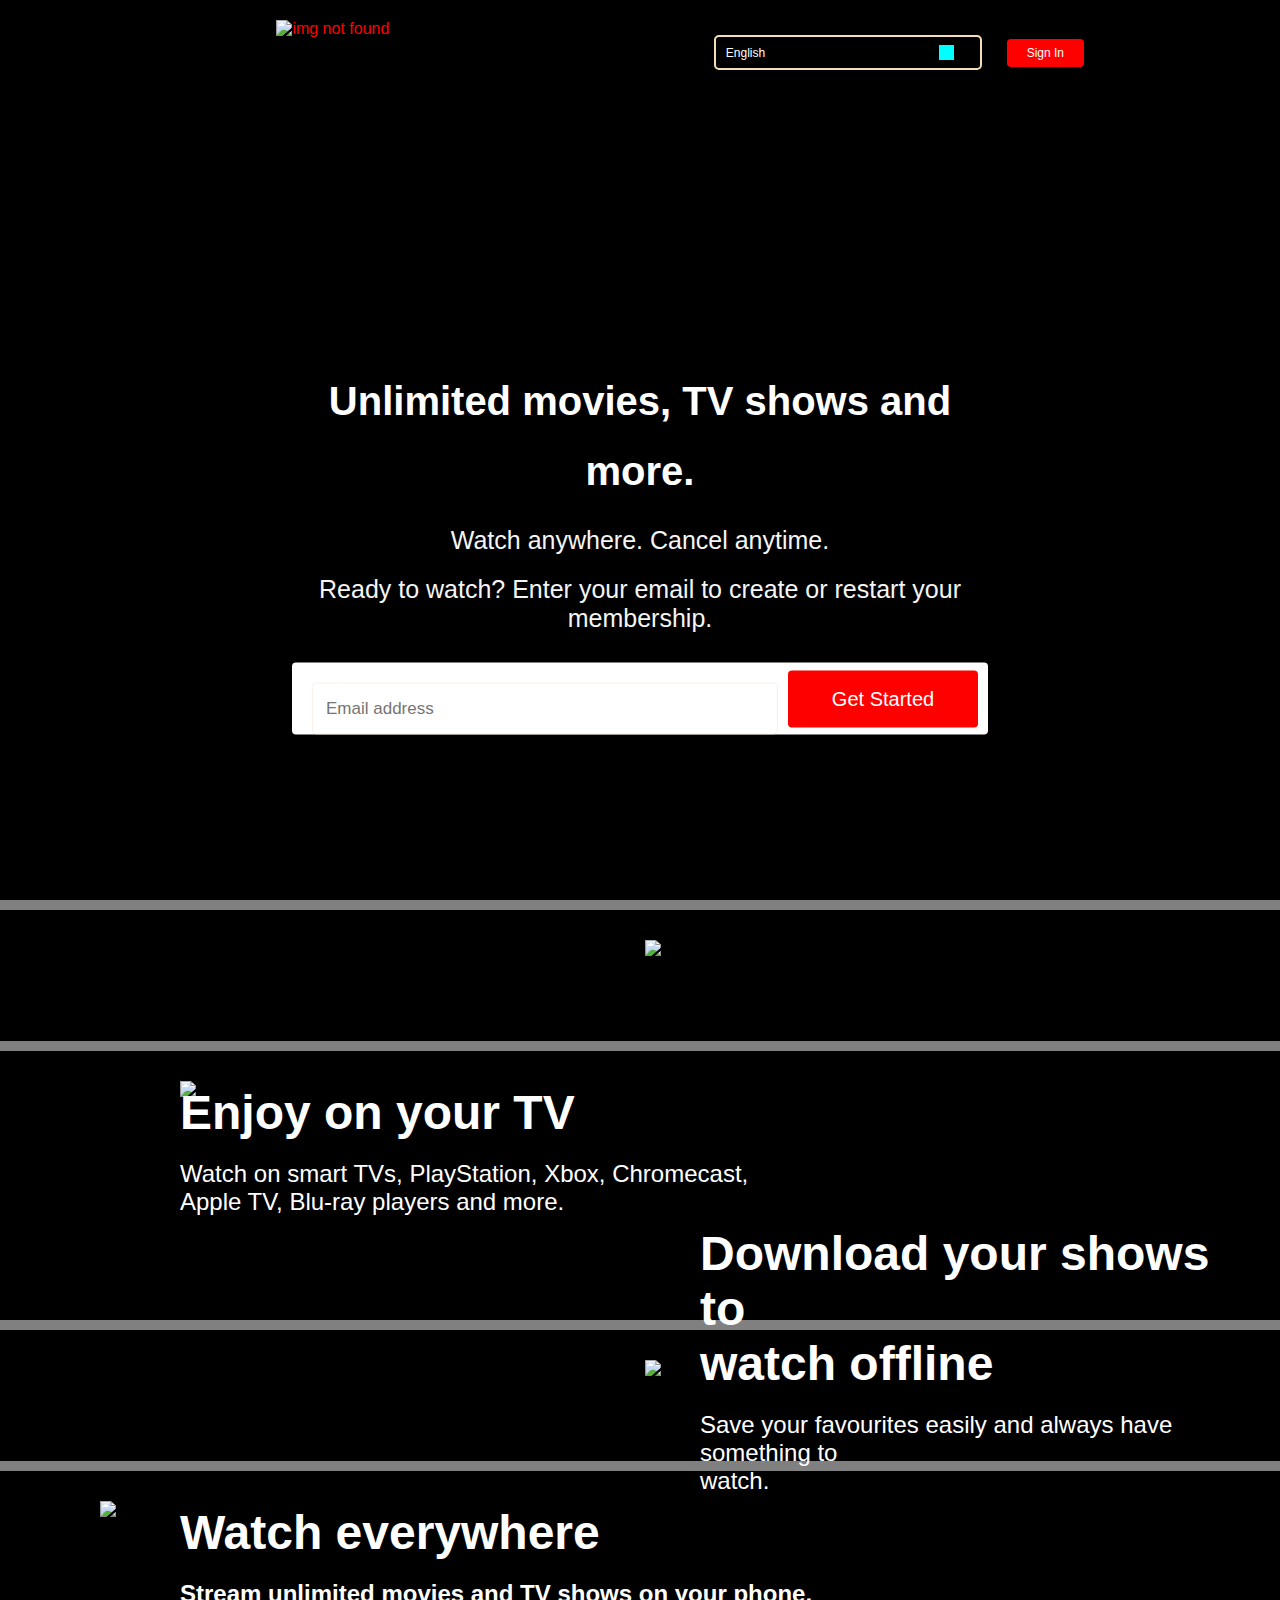
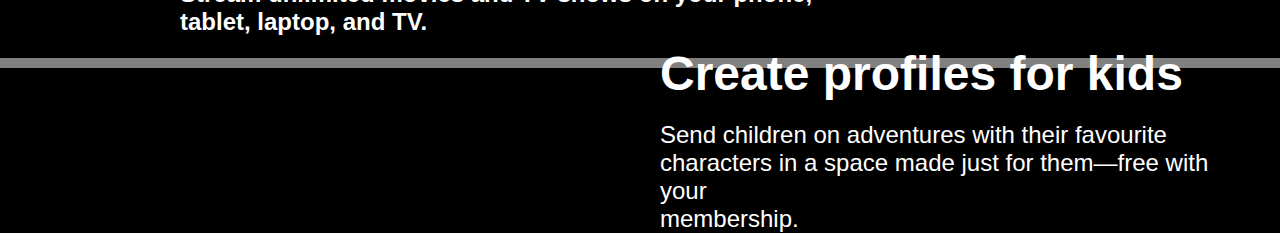
==== Index.html @ faad36c7 "first commit" ====
<!DOCTYPE html>
<html lang="en">

<head>
    <meta charset="UTF-8">
    <meta http-equiv="X-UA-Compatible" content="IE=edge">
    <meta name="viewport" content="width=device-width, initial-scale=1.0">
    <title>Netflix Website</title>
    <link rel="stylesheet" href="style.css">
    <link rel="stylesheet" href="Util.css">
</head>

<body>

    <div class="header">
        <nav>
            <img src="https://cdn.cookielaw.org/logos/dd6b162f-1a32-456a-9cfe-897231c7763c/4345ea78-053c-46d2-b11e-09adaef973dc/Netflix_Logo_PMS.png"
                alt="img not found">

            <div class="btn1">
                <button class="B1">English <img src="https://encrypted-tbn0.gstatic.com/images?q=tbn:ANd9GcTz9zN4olifWrviZNvbc9UJuLbcorEZcHoFwA&usqp=CAU" ></button>
                <button>Sign In</button>
            </div>

        </nav>


        <div class="header-content">
            <h1>Unlimited movies, TV shows and more.</h1>
            <h3>Watch anywhere. Cancel anytime.</h3>
            <p>Ready to watch? Enter your email to create or restart your membership.</p>
            <form class="email-signup">
                <input type="email" placeholder="Email address">
                <button type="submit">Get Started</button>
            </form>
        </div>

    </div>
  
     <div class="Hline">
        
     </div>

    <div class="R1">
        <div class="T1">
            <div class="text">
                <h2>Enjoy on your TV</h2>
                <p>Watch on smart TVs, PlayStation, Xbox, Chromecast,<br>
                    Apple TV, Blu-ray players and more.
                </p>
                
            </div>
        </div>

        <div class="img1">
            <img src="https://assets.nflxext.com/ffe/siteui/acquisition/ourStory/fuji/desktop/tv.png">
        </div>

    </div>

    <div class="Hline">
        
    </div>

   <div class="R2">

    <div class="img1">
        <img src="https://assets.nflxext.com/ffe/siteui/acquisition/ourStory/fuji/desktop/mobile-0819.jpg">
    </div>

       <div class="T1">
           <div class="text">
               <h2>Download your shows to <br> watch offline</h2>
               <p>Save your favourites easily and always have something to<br>
                watch.
               </p>
             </div>
       </div>

       

   </div>

   <div class="Hline">
        
   </div>

  <div class="R3">
      <div class="T1">
          <div class="text">
              <h2>Watch everywhere<h2>
              <p>Stream unlimited movies and TV shows on your phone, <br> tablet, laptop, and TV.
              </p>
              
          </div>
      </div>

      <div class="img1">
          <img src="https://assets.nflxext.com/ffe/siteui/acquisition/ourStory/fuji/desktop/device-pile-in.png">
      </div>

  </div>

  <div class="Hline">
        
  </div>

 <div class="R4">

    <div class="img1">
        <img src="https://occ-0-7161-2164.1.nflxso.net/dnm/api/v6/19OhWN2dO19C9txTON9tvTFtefw/AAAABYjXrxZKtrzxQRVQNn2aIByoomnlbXmJ-uBy7du8a5Si3xqIsgerTlwJZG1vMpqer2kvcILy0UJQnjfRUQ5cEr7gQlYqXfxUg7bz.png?r=420">
    </div>

     <div class="T1">
         <div class="text">
             <h2>Create profiles for kids</h2>
             <p>Send children on adventures with their favourite <br> characters in a space made just for them—free with your <br> membership.
             </p>
             
         </div>
     </div>




    
</div>


<div class="Hline">
        
</div>

 <div class="faq">
    
 </div>

</body>

</html>
---- style.css ----
*{
    margin: 0;
    padding: 0;
}

body{
    background-color: black;
    
}


.header{
    height: 100vh;
    width: 100vw;
    background-image: linear-gradient( rgba(0,0,0,0.7) , rgba(0,0,0,0.7)) , url(https://assets.nflxext.com/ffe/siteui/vlv3/efb4855d-e702-43e5-9997-bba0154152e0/42f6dd08-d478-46e4-a4a8-e3a93aa7e085/IN-en-20230417-popsignuptwoweeks-perspective_alpha_website_large.jpg);
    background-size: cover;
    background-position: center;
    position: relative;
  
}

 nav img{
   width: 170px;
   height: 90px;
   color: red;
   position: relative;
   
   left: 174px; 
   
}

 nav{
    width: 100vw;
    /* background-color: aqua; */
     
    display: flex;

}

 .btn1{
    position: absolute;
    top: 35px;
    right: 186px;
    

}

button{
    padding: 7px 15px;
    background-color: red;
    color: white;
    border: 2px solid red;
    border-radius: 5px;
    margin: 0px 10px;
    cursor: pointer;
    
}






.B1  {
    
    padding: 8px 200px 8px 10px;
    display: inline-flex;
    align-items: center;
    background: transparent;
    /* height: 10px; */
    /* width: 10px; */
    /* background-color: black; */
     border: 2px solid wheat;
     border-radius: 5px;


}

.B1 img{
    
    width: 15px;
    height: 15px;
    background-color: aqua;  
    color: aqua;
}


.header-content{
    /* background-color: aqua; */
   
    position: absolute;
    top: 39%;
    left: 21%;
    text-align: center;

}

.header-content h1{
    color: white;   
    font-size: 55px;
    line-height: 70px;
    font-weight: 600;
    max-width: 1050px;
    
    /* background-color: aqua; */

}

.header-content h3{
    color: whitesmoke;
    font-size: 25px;
    margin-top: 20px;
    margin-bottom: 20px;
    
    /* background-color: aqua; */

}

.header-content p{
     color: whitesmoke;
    font-size: 25px;
}


.header-content .email-signup input{
         padding: 15px 230px 15px 13px;
         background: transparent;
         color: white;
        border-radius: 4px;
        margin-top: 20px;
        border: 1px solid linen;
        font-size: 17px;

    
}

.header-content .email-signup button {
     width: 190px;
     height: 57px;
    font-size:  20px;
    border-radius: 4px;
}

.Hline{
    height: 7px;
    background-color: grey;
}


.R1{
    background: black;
    width: 100vw;
    display: flex;



}

.R1 .T1{
    color: white;
    width: 50vw;
   


}

 .R1 .T1 .text{
    position: relative;
    top: 175px;
    left: 180px;
   
}

.text h2{
    font-size: 48px;

}

.text p{
     padding-top: 20px;
     font-size: 24px;

}

.R1 .img1{
    width: 50vw;
    margin-top: 30px;
    margin-bottom: 80px;
    margin-left: 10px;
}




.R2{
    background: black;
    width: 100vw;
    display: flex;



}

.R2 .T1{
    color: white;
    width: 50vw;
   


}

 .R2 .T1 .text{
    position: relative;
    top: 175px;
    right: 30px;
   
}

.text h2{
    font-size: 48px;

}

.text p{
     padding-top: 20px;
     font-size: 24px;

}

.R2 .img1{
    width: 50vw;
    margin-top: 30px;
    margin-bottom: 80px;
    margin-left: 180px;
}

.R3{
    background: black;
    width: 100vw;
    display: flex;



}

.R3 .T1{
    color: white;
    width: 50vw;
   


}

 .R3 .T1 .text{
    position: relative;
    top: 175px;
    left: 180px;
   
}

.text h2{
    font-size: 48px;

}

.text p{
     padding-top: 20px;
     font-size: 24px;

}

.R3 .img1{
    width: 50vw;
    margin-top: 30px;
    margin-bottom: 80px;
    margin-left: 10px;
}


.R4{
    background: black;
    width: 100vw;
    display: flex;



}

.R4 .T1{
    color: white;
    width: 50vw;
   


}

 .R4 .T1 .text{
    position: relative;
    top: 175px;
    right: 30px;
   
}

.text h2{
    font-size: 48px;

}

.text p{
     padding-top: 20px;
     font-size: 24px;

}

.R4 .img1{
    width: 50vw;
    margin-top: 30px;
    margin-bottom: 80px;
    margin-left: 100px;
}

/* faq */
---- Util.css ----
*{
    margin: 0;
    padding: 0;
    font-family: 'Poppins' , sans-serif;
    box-sizing: border-box;
}


body{
    background: black;
    color: #fff;

}

.Hline{
    height: 10px;
    background-color: grey;
}

.header{
    width: 100%;
    height: 100vh;
    background-image: linear-gradient(rgba(0,0,0,0.7),rgba(0,0,0,0.7)) , url(https://assets.nflxext.com/ffe/siteui/vlv3/efb4855d-e702-43e5-9997-bba0154152e0/42f6dd08-d478-46e4-a4a8-e3a93aa7e085/IN-en-20230417-popsignuptwoweeks-perspective_alpha_website_large.jpg);
    background-size: cover;
    background-position: center;
     padding: 10px 8%;
    position: relative;

}


nav{
    display: flex;
    align-items: center;
    justify-content: space-between;
    padding: 10px 0px;
}


nav button{
    border: 0;
    outline: 0;
    background-color: red;
    color: white;
    padding: 7px 20px;
    font-size: 12px;
    border-radius: 4px;
    margin-left: 10px;
    cursor: pointer;
}

.language-btn{
    display: inline-flex;
    align-items: center;
    background: transparent;
    border: 1px solid white;
    padding: 7px 10px;
}

.language-btn img{
    width: 10px;
    margin-left: 10px;
}

.header-content{
    position: absolute;
    top: 50%;
    left: 50%;
    transform: translate(-50%,-50%);
    text-align: center;
    margin-top: 100px;

}

.header-content h1{
    font-size: 40px;
    line-height: 70px;
    font-weight: 600;
     /* max-width: 650px; */
}

.header-content h3{
    font-weight: 400;
    margin-bottom: 20px;

}

.email-signup{
    background: white;
    border-radius: 4px;
    display: flex;
    align-items: center;
    margin-top: 30px;
    overflow: hidden;
}

.email-signup input{
    flex: 1;
    border: 0;
    outline: 0;
    margin-left: 20px;
}

.email-signup button{
    background: red;
    border: 0;
    outline: 0;
    color: white;
    font-size: 16px;
    cursor: pointer;
    padding: 15px 30px;
}


/* Features */

.features{
    padding: 50px 12%;
    font-size: 22px;
}



.row{
    display: flex;
    width: 100%;
    align-items: center;
    /* flex-wrap: wrap; */
    padding: 50px 0px;
}

.text-col{
    flex-basis: 50%;
    margin-bottom: 20px;
}

.img-col img{
    flex-basis: 50%;
    margin-bottom: 20px;
}

.img-col img{
    display: block;
    width: 90%;
    margin: auto;
}


.features h2{
    font-size: 50px;
    font-weight: 600;
    margin-bottom: 20px;
}

.faq{
    padding: 20px 12%;
    text-align: center;
    font-size: 18px;
}

.faq h2{
    font-weight: 500;
    font-size: 40px;
}

.accordion{
    margin: 60px auto;
    width: 100%;
    max-width: 750px;
}

.accordion li{
    list-style: none;
    width: 100%;
    padding: 5px;
}

.accordion li label{
    display: flex;
    align-items: center;
    padding: 20px;
    font-size: 18px;
    font-weight: 500;
    background: grey;
    margin-bottom: 2px;
   cursor: pointer;
   position: relative;

}

label::after{
    content: '+';
    font-size: 35px;
    position: absolute;
    right: 20px;
}

input[type="radio"]{
    display: none;
}

.accordion .content{
    background: grey;
    text-align: left;
    padding: 0px 20px;
    max-height: 0px;
    overflow: hidden;
}

.accordion input[type="radio"]:checked + label + .content{
    max-height: 600px;
    padding: 30px 20px;

}

.accordion input[type="radio"]:checked + label::after{
    transform: rotate(135deg);
}

.faq p{
    font-size: 13px;
}

.faq .email-signup{
    max-width: 600px;
    margin: 20px auto 60px;
}


.footer{
    padding: 20px 12%;
    font-size: 13px;
    font-weight: 100;

    
}

.info h3{
    padding: 0px 240px;
    margin-bottom: 35px;
}


.table{
    width: 80vw;
    display: flex;
     margin: 0px auto;
     justify-content: space-evenly;
     padding: 0px 0px 0px 115px;
}

.btn .language-btn{
       color: white;
       margin: 30px 0px 0px 240px;
       padding: 5px 20px;
}



.btn p {
    margin: 0px 240px;
    padding: 10px 0px  90px 0px;
}
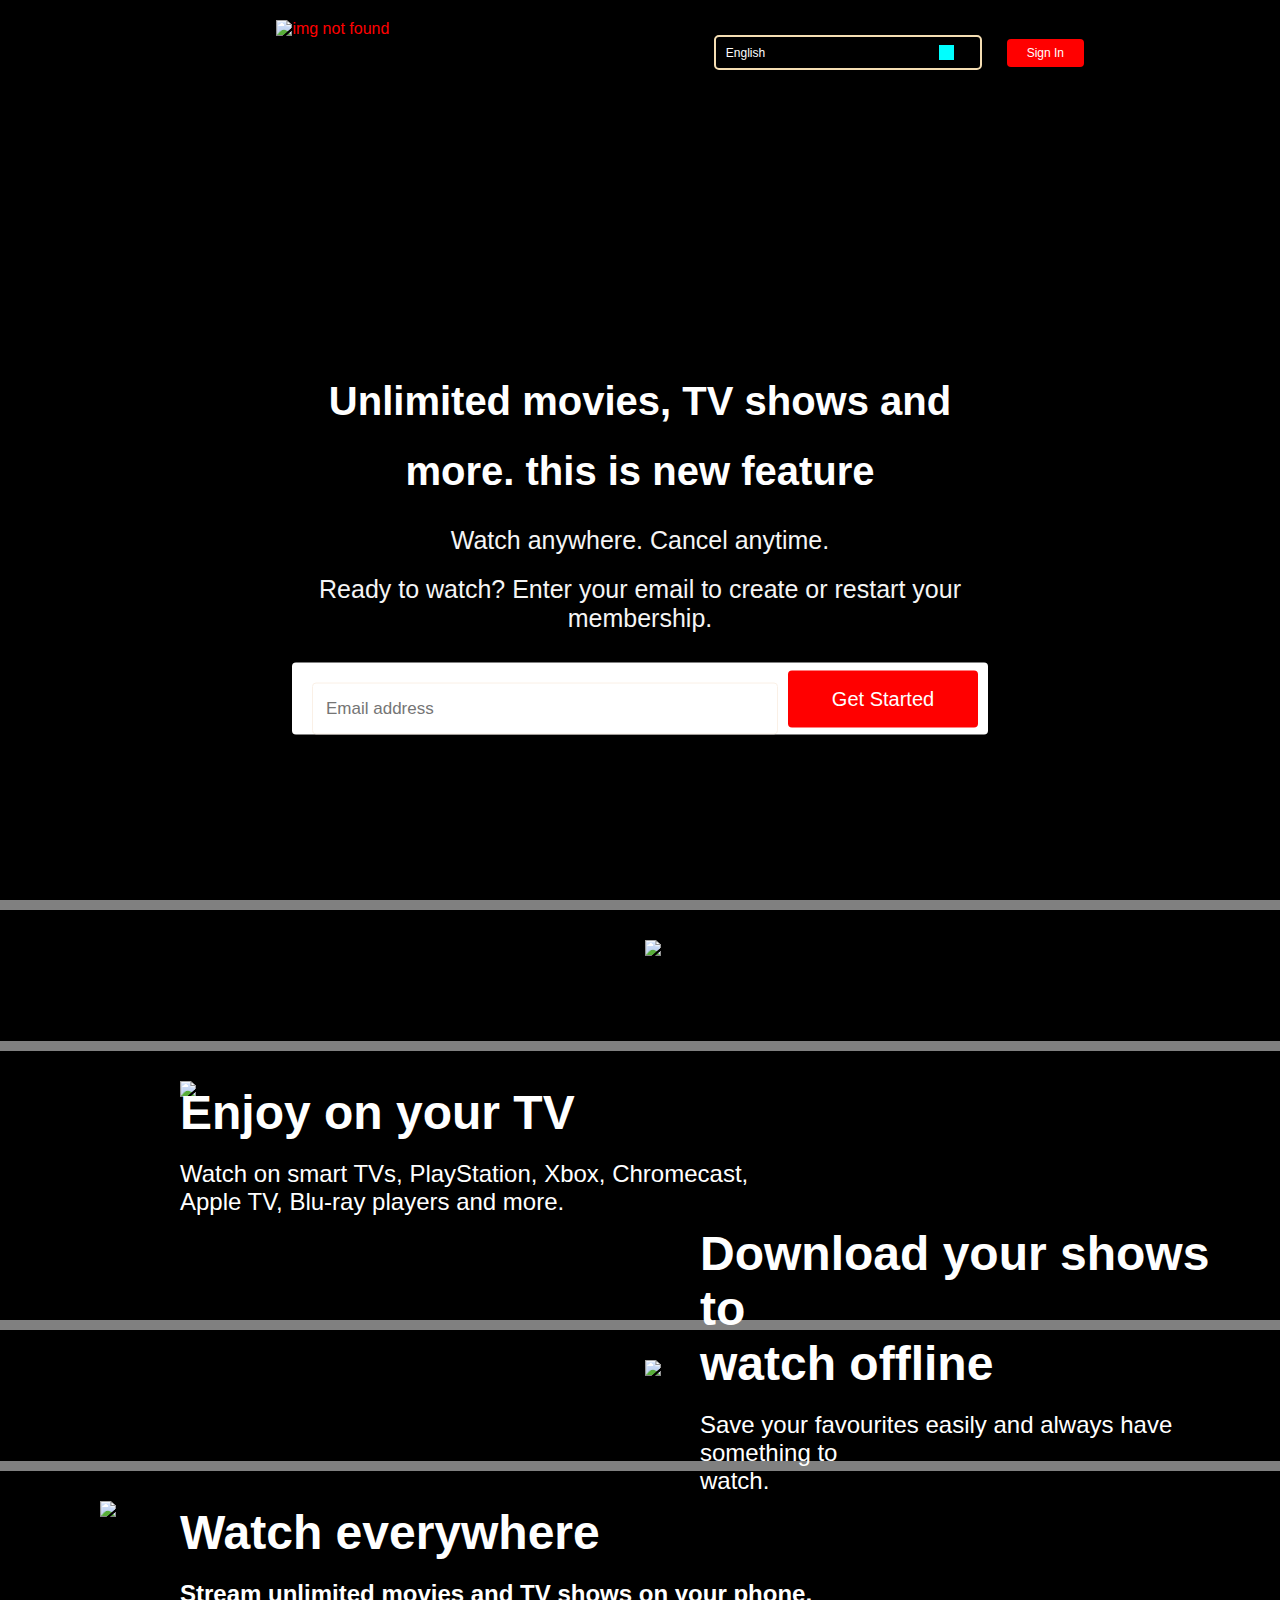
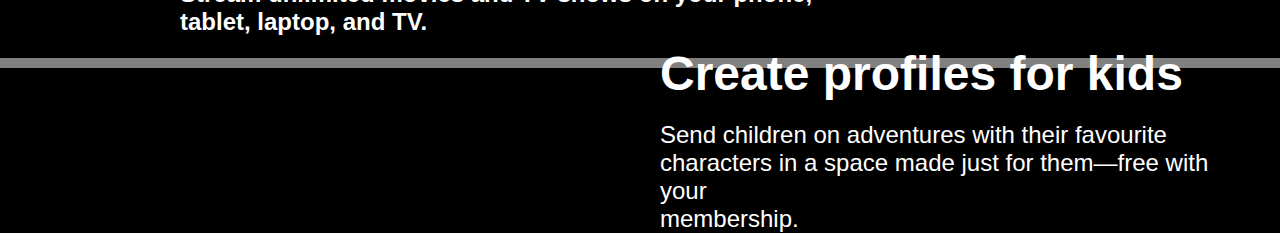
==== commit 8ed8cbc9: "change heading" ====
--- a/Index.html
+++ b/Index.html
@@ -26,7 +26,7 @@
 
 
         <div class="header-content">
-            <h1>Unlimited movies, TV shows and more.</h1>
+            <h1>Unlimited movies, TV shows and more. this is new feature</h1>
             <h3>Watch anywhere. Cancel anytime.</h3>
             <p>Ready to watch? Enter your email to create or restart your membership.</p>
             <form class="email-signup">
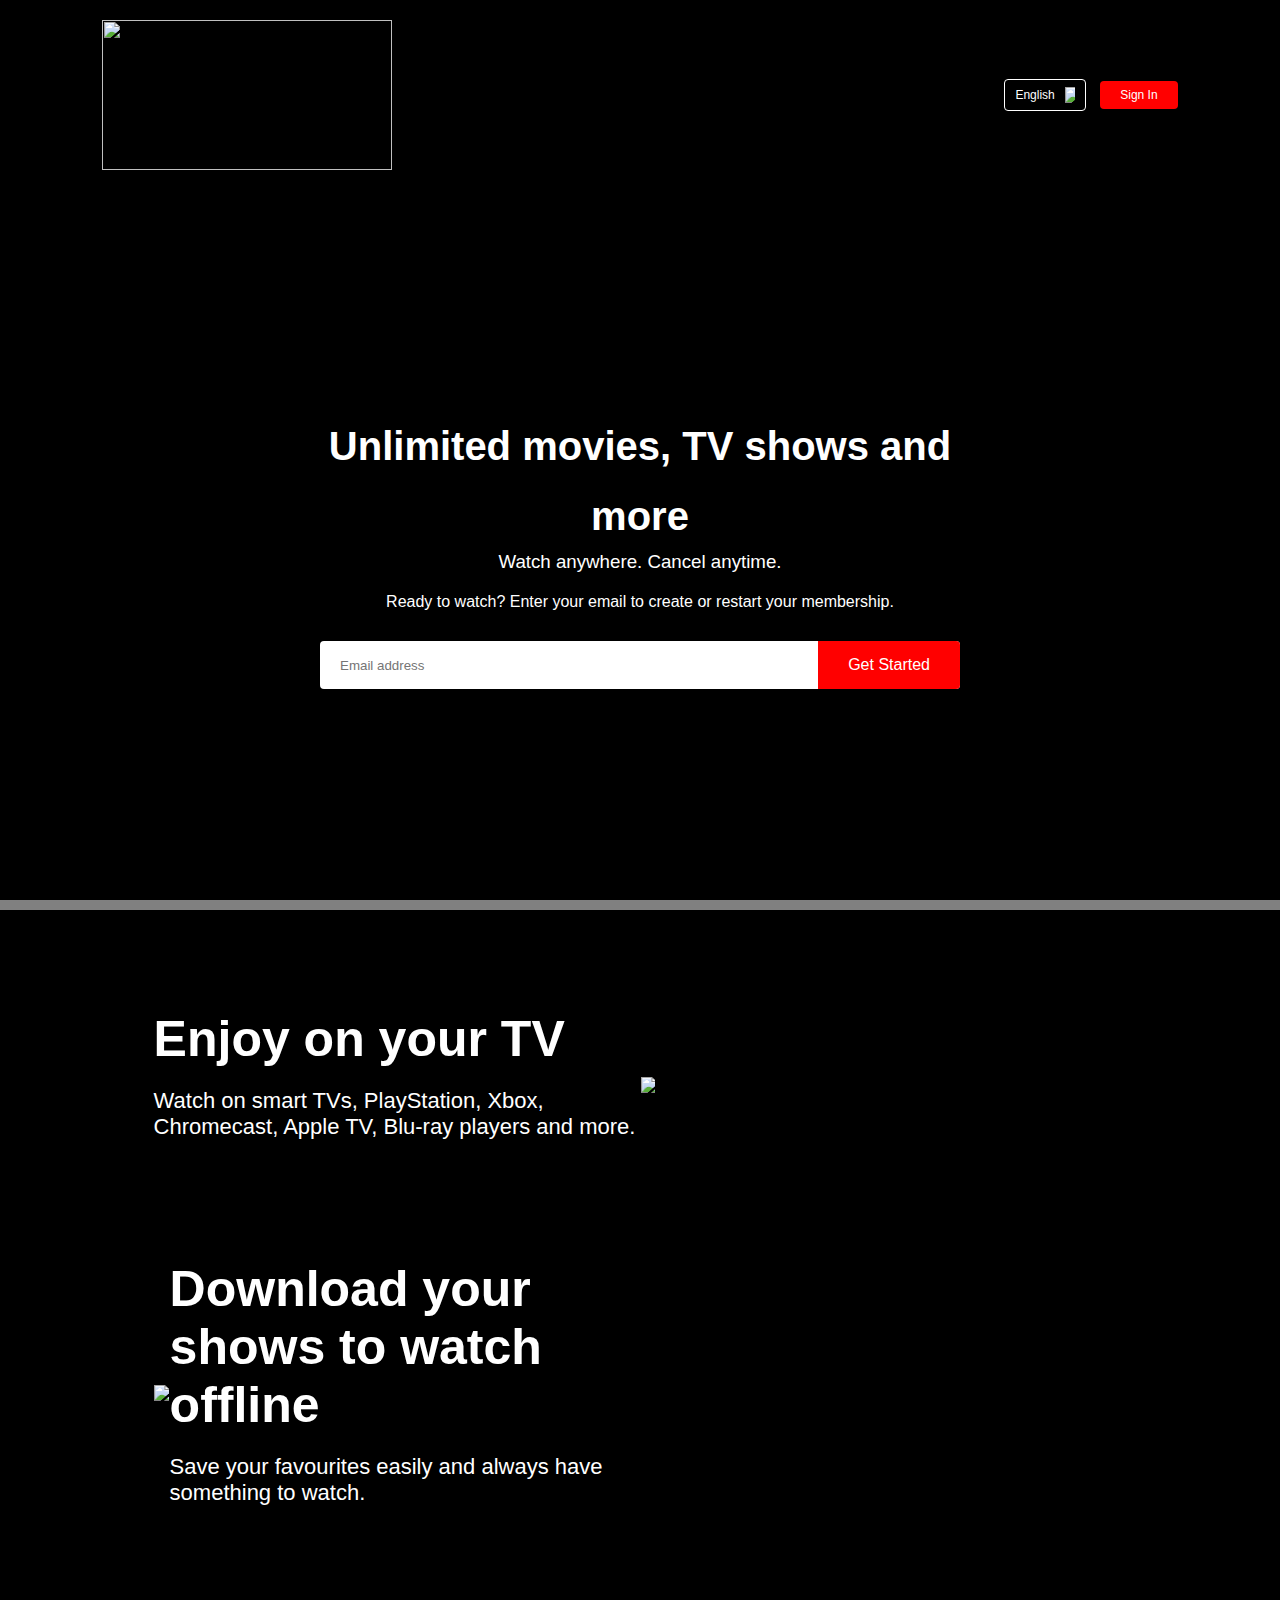
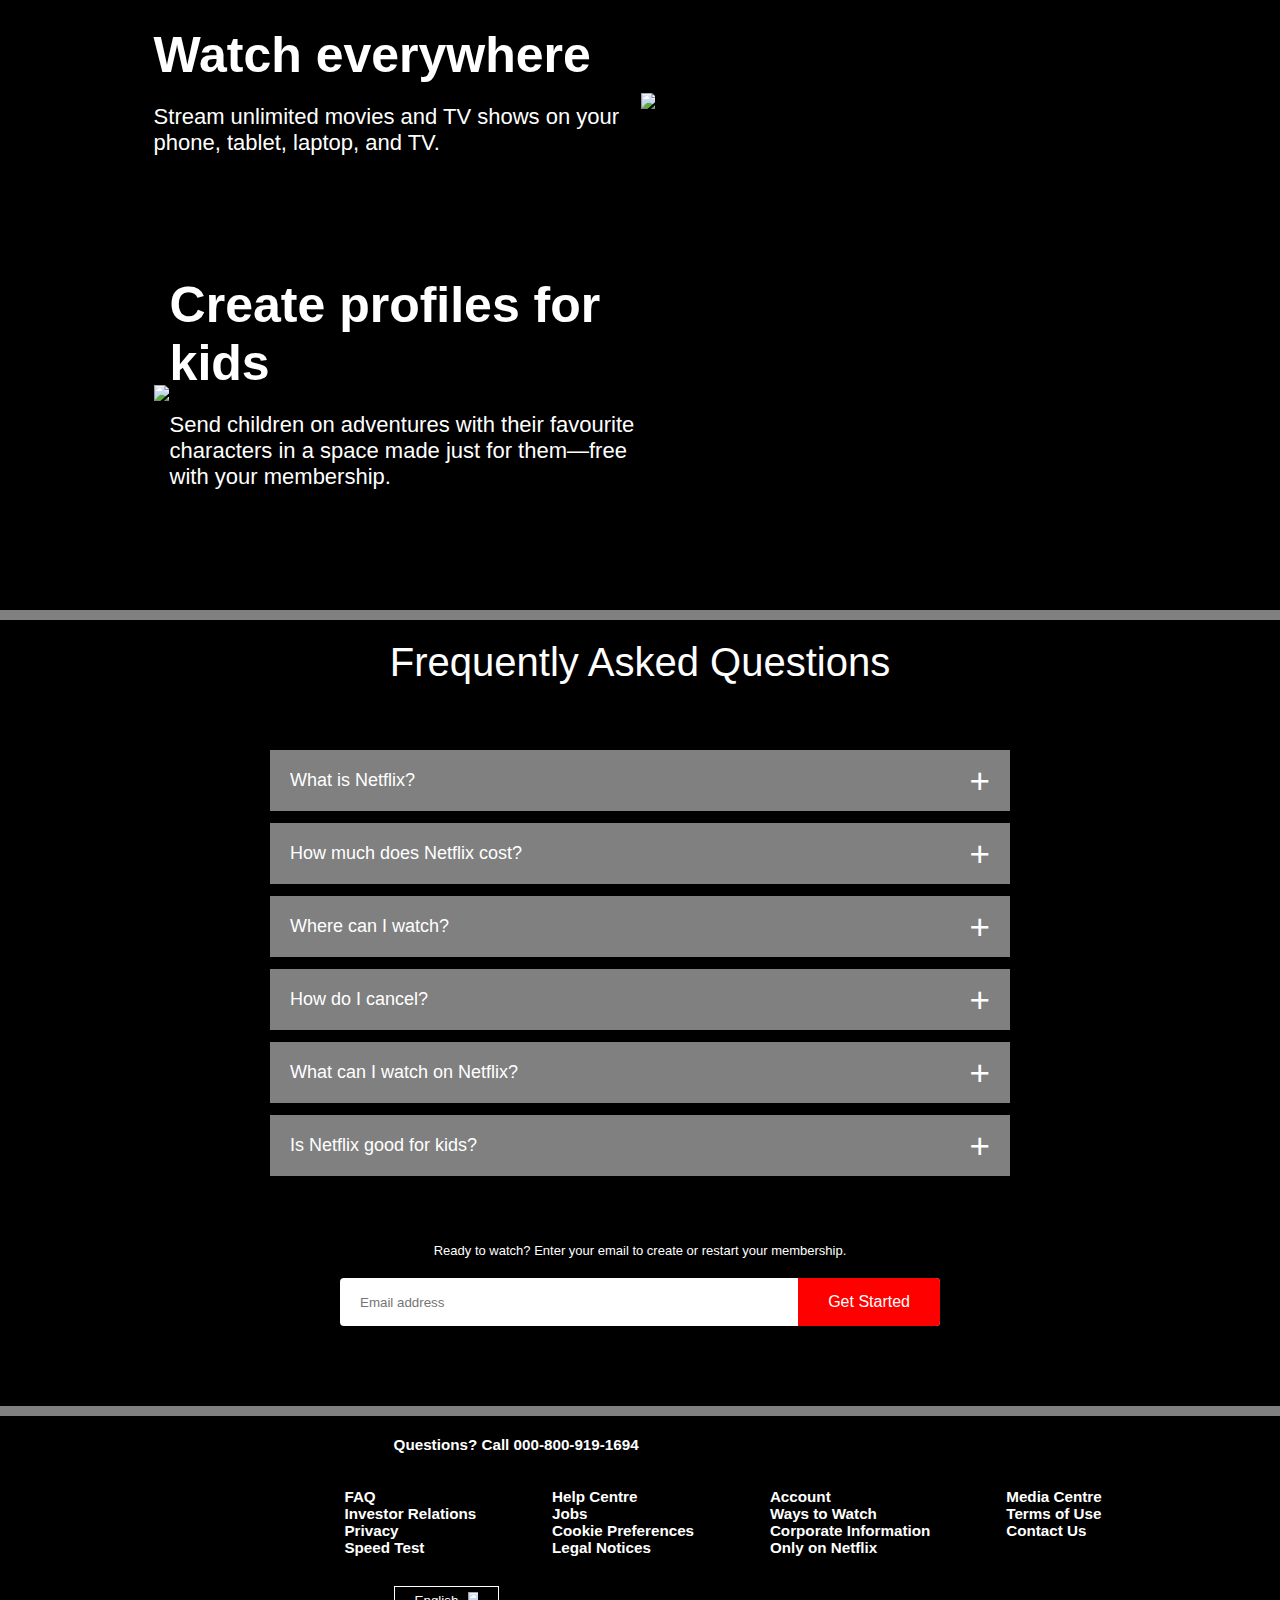
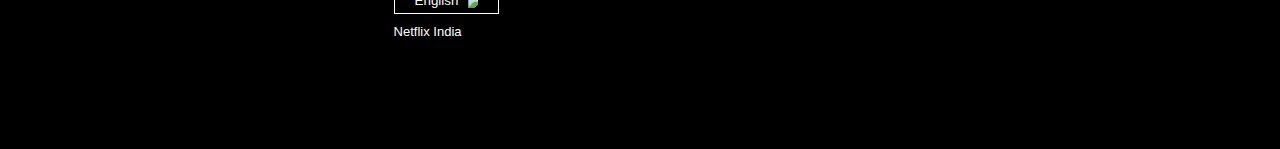
==== commit 5fa073fa: "netlify clone" ====
--- a/Index.html
+++ b/Index.html
@@ -5,9 +5,8 @@
     <meta charset="UTF-8">
     <meta http-equiv="X-UA-Compatible" content="IE=edge">
     <meta name="viewport" content="width=device-width, initial-scale=1.0">
-    <title>Netflix Website</title>
+    <title>Document</title>
     <link rel="stylesheet" href="style.css">
-    <link rel="stylesheet" href="Util.css">
 </head>
 
 <body>
@@ -15,18 +14,17 @@
     <div class="header">
         <nav>
             <img src="https://cdn.cookielaw.org/logos/dd6b162f-1a32-456a-9cfe-897231c7763c/4345ea78-053c-46d2-b11e-09adaef973dc/Netflix_Logo_PMS.png"
-                alt="img not found">
-
-            <div class="btn1">
-                <button class="B1">English <img src="https://encrypted-tbn0.gstatic.com/images?q=tbn:ANd9GcTz9zN4olifWrviZNvbc9UJuLbcorEZcHoFwA&usqp=CAU" ></button>
+                width="290px" height="150px" class="logo">
+
+            <div>
+                <button class="language-btn">English <img
+                        src="https://encrypted-tbn0.gstatic.com/images?q=tbn:ANd9GcTz9zN4olifWrviZNvbc9UJuLbcorEZcHoFwA&usqp=CAU"></button>
                 <button>Sign In</button>
             </div>
-
         </nav>
 
-
         <div class="header-content">
-            <h1>Unlimited movies, TV shows and more. this is new feature</h1>
+            <h1> Unlimited movies, TV shows and more</h1>
             <h3>Watch anywhere. Cancel anytime.</h3>
             <p>Ready to watch? Enter your email to create or restart your membership.</p>
             <form class="email-signup">
@@ -36,104 +34,195 @@
         </div>
 
     </div>
+
+    <div class="Hline">
+
+    </div>
+   
+
+
+    <div class="features">
+        <div class="row">
+            <div class="text-col">
+                <h2>Enjoy on your TV</h2>
+                <p>Watch on smart TVs, PlayStation, Xbox, Chromecast, Apple TV, Blu-ray players and more.</p>
+            </div>
+
+            <div class="img-col">
+                <img src="https://assets.nflxext.com/ffe/siteui/acquisition/ourStory/fuji/desktop/tv.png">
+            </div>
+
+        </div>
+
+     
+
+        <div class="row">
+
+            <div class="img-col">
+                <img src="https://assets.nflxext.com/ffe/siteui/acquisition/ourStory/fuji/desktop/mobile-0819.jpg">
+            </div>
+
+            <div class="text-col">
+                <h2>Download your shows to watch offline</h2>
+                <p>Save your favourites easily and always have something to watch.</p>
+            </div>
+      
+        </div>
+
+      
+
+        <div class="row">
+            <div class="text-col">
+                <h2>Watch everywhere</h2>
+                <p>Stream unlimited movies and TV shows on your phone, tablet, laptop, and TV.</p>
+            </div>
+
+            <div class="img-col">
+                <img src="https://assets.nflxext.com/ffe/siteui/acquisition/ourStory/fuji/desktop/device-pile-in.png">
+            </div>
+
+        </div>
+
+       
+
+        <div class="row">
+
+            <div class="img-col">
+                <img src="https://occ-0-7161-2164.1.nflxso.net/dnm/api/v6/19OhWN2dO19C9txTON9tvTFtefw/AAAABYjXrxZKtrzxQRVQNn2aIByoomnlbXmJ-uBy7du8a5Si3xqIsgerTlwJZG1vMpqer2kvcILy0UJQnjfRUQ5cEr7gQlYqXfxUg7bz.png?r=420">
+            </div>
+
+            <div class="text-col">
+                <h2>Create profiles for kids</h2>
+                <p>Send children on adventures with their favourite characters in a space made just for them—free with your membership.</p>
+            </div>
+
+
+        </div>
+
+
+    </div>
   
-     <div class="Hline">
-        
-     </div>
-
-    <div class="R1">
-        <div class="T1">
-            <div class="text">
-                <h2>Enjoy on your TV</h2>
-                <p>Watch on smart TVs, PlayStation, Xbox, Chromecast,<br>
-                    Apple TV, Blu-ray players and more.
-                </p>
-                
-            </div>
-        </div>
-
-        <div class="img1">
-            <img src="https://assets.nflxext.com/ffe/siteui/acquisition/ourStory/fuji/desktop/tv.png">
-        </div>
-
-    </div>
-
     <div class="Hline">
         
     </div>
 
-   <div class="R2">
-
-    <div class="img1">
-        <img src="https://assets.nflxext.com/ffe/siteui/acquisition/ourStory/fuji/desktop/mobile-0819.jpg">
-    </div>
-
-       <div class="T1">
-           <div class="text">
-               <h2>Download your shows to <br> watch offline</h2>
-               <p>Save your favourites easily and always have something to<br>
-                watch.
-               </p>
-             </div>
-       </div>
-
-       
-
-   </div>
-
-   <div class="Hline">
+      <div class="faq">
+        <h2>Frequently Asked Questions</h2>
+        <ul class="accordion">
+            <li>
+                <input type="radio" name="accordion" id="first">
+                <label for="first">What is Netflix?</label>
+                <div class="content">
+                    <p>Lorem ipsum dolor sit amet consectetur adipisicing elit. Et autem natus illum quae cumque consequuntur libero facilis labore rem fuga.</p>
+                </div>
+            </li>
+
+            <li>
+                <input type="radio" name="accordion" id="second">
+                <label for="second">How much does Netflix cost?</label>
+                <div class="content">
+                    <p>Lorem ipsum dolor sit amet consectetur adipisicing elit. Et autem natus illum quae cumque consequuntur libero facilis labore rem fuga.</p>
+                </div>
+            </li>
+
+            <li>
+                <input type="radio" name="accordion" id="third">
+                <label for="third">Where can I watch?</label>
+                <div class="content">
+                    <p>Lorem ipsum dolor sit amet consectetur adipisicing elit. Et autem natus illum quae cumque consequuntur libero facilis labore rem fuga.</p>
+                </div>
+            </li>
+
+            <li>
+                <input type="radio" name="accordion" id="fourth">
+                <label for="fourth">How do I cancel?</label>
+                <div class="content">
+                    <p>Lorem ipsum dolor sit amet consectetur adipisicing elit. Et autem natus illum quae cumque consequuntur libero facilis labore rem fuga.</p>
+                </div>
+            </li>
+
+            <li>
+                <input type="radio" name="accordion" id="fifth">
+                <label for="fifth">What can I watch on Netflix?</label>
+                <div class="content">
+                    <p>Lorem ipsum dolor sit amet consectetur adipisicing elit. Et autem natus illum quae cumque consequuntur libero facilis labore rem fuga.</p>
+                </div>
+            </li>
+
+            <li>
+                <input type="radio" name="accordion" id="sixth">
+                <label for="sixth">Is Netflix good for kids?</label>
+                <div class="content">
+                    <p>Lorem ipsum dolor sit amet consectetur adipisicing elit. Et autem natus illum quae cumque consequuntur libero facilis labore rem fuga.</p>
+                </div>
+            </li>
+        </ul>
+
+         <p>Ready to watch? Enter your email to create or restart your membership.</p>
+
+         <form class="email-signup">
+            <input type="email" placeholder="Email address">
+            <button type="submit">Get Started</button>
+        </form>
+
+      </div>
+
+      <div class="Hline">
         
-   </div>
-
-  <div class="R3">
-      <div class="T1">
-          <div class="text">
-              <h2>Watch everywhere<h2>
-              <p>Stream unlimited movies and TV shows on your phone, <br> tablet, laptop, and TV.
-              </p>
-              
-          </div>
       </div>
 
-      <div class="img1">
-          <img src="https://assets.nflxext.com/ffe/siteui/acquisition/ourStory/fuji/desktop/device-pile-in.png">
-      </div>
-
-  </div>
-
-  <div class="Hline">
-        
-  </div>
-
- <div class="R4">
-
-    <div class="img1">
-        <img src="https://occ-0-7161-2164.1.nflxso.net/dnm/api/v6/19OhWN2dO19C9txTON9tvTFtefw/AAAABYjXrxZKtrzxQRVQNn2aIByoomnlbXmJ-uBy7du8a5Si3xqIsgerTlwJZG1vMpqer2kvcILy0UJQnjfRUQ5cEr7gQlYqXfxUg7bz.png?r=420">
-    </div>
-
-     <div class="T1">
-         <div class="text">
-             <h2>Create profiles for kids</h2>
-             <p>Send children on adventures with their favourite <br> characters in a space made just for them—free with your <br> membership.
-             </p>
-             
-         </div>
-     </div>
-
-
-
-
-    
-</div>
-
-
-<div class="Hline">
-        
-</div>
-
- <div class="faq">
-    
- </div>
+        <div class="footer">
+            <div class="info">
+            <h3>Questions? Call 000-800-919-1694</h3>
+        </div>
+            <div class="table">
+                <div class="c1">
+                    <h3>FAQ</h3>
+                    <h3>Investor Relations  </h3>
+                    <h3>Privacy</h3>
+                    <h3>Speed Test</h3>
+                  
+                </div>
+
+                <div class="c2">
+                    <h3> Help Centre</h3>
+                     <h3> Jobs</h3>
+                     <h3> Cookie Preferences</h3>
+                     <h3> Legal Notices </h3>  
+                </div>
+                  
+                   <div class="c3">
+                    <h3> Account</h3>
+                   
+                    <h3>  Ways to Watch</h3>
+                   
+                    <h3>  Corporate Information</h3>
+                    
+                    <h3> Only on Netflix</h3>
+                  
+                   </div>
+                    
+                    <div class="c4">
+                        <h3> Media Centre</h3>
+                        <h3> Terms of Use</h3>
+                        <h3> Contact Us</h3>
+                    </div>
+
+                  
+                                    
+            </div>
+
+         
+            <div class="btn">
+                
+                    <button class="language-btn">English <img
+                            src="https://encrypted-tbn0.gstatic.com/images?q=tbn:ANd9GcTz9zN4olifWrviZNvbc9UJuLbcorEZcHoFwA&usqp=CAU"></button>
+                    
+                      <p>Netflix India</p>
+            </div>
+      
+
+        </div>
 
 </body>
 
--- a/style.css
+++ b/style.css
@@ -1,329 +1,267 @@
-
 *{
     margin: 0;
     padding: 0;
-}
+    font-family: 'Poppins' , sans-serif;
+    box-sizing: border-box;
+}
+
 
 body{
-    background-color: black;
-    
-}
-
+    background: black;
+    color: #fff;
+
+}
+
+.Hline{
+    height: 10px;
+    background-color: grey;
+}
 
 .header{
+    width: 100%;
     height: 100vh;
-    width: 100vw;
-    background-image: linear-gradient( rgba(0,0,0,0.7) , rgba(0,0,0,0.7)) , url(https://assets.nflxext.com/ffe/siteui/vlv3/efb4855d-e702-43e5-9997-bba0154152e0/42f6dd08-d478-46e4-a4a8-e3a93aa7e085/IN-en-20230417-popsignuptwoweeks-perspective_alpha_website_large.jpg);
+    background-image: linear-gradient(rgba(0,0,0,0.7),rgba(0,0,0,0.7)) , url(https://assets.nflxext.com/ffe/siteui/vlv3/efb4855d-e702-43e5-9997-bba0154152e0/42f6dd08-d478-46e4-a4a8-e3a93aa7e085/IN-en-20230417-popsignuptwoweeks-perspective_alpha_website_large.jpg);
     background-size: cover;
     background-position: center;
+     padding: 10px 8%;
     position: relative;
-  
-}
-
- nav img{
-   width: 170px;
-   height: 90px;
-   color: red;
-   position: relative;
-   
-   left: 174px; 
-   
-}
-
- nav{
-    width: 100vw;
-    /* background-color: aqua; */
-     
-    display: flex;
-
-}
-
- .btn1{
-    position: absolute;
-    top: 35px;
-    right: 186px;
-    
-
-}
-
-button{
-    padding: 7px 15px;
+
+}
+
+
+nav{
+    display: flex;
+    align-items: center;
+    justify-content: space-between;
+    padding: 10px 0px;
+}
+
+
+nav button{
+    border: 0;
+    outline: 0;
     background-color: red;
     color: white;
-    border: 2px solid red;
-    border-radius: 5px;
-    margin: 0px 10px;
+    padding: 7px 20px;
+    font-size: 12px;
+    border-radius: 4px;
+    margin-left: 10px;
     cursor: pointer;
-    
-}
-
-
-
-
-
-
-.B1  {
-    
-    padding: 8px 200px 8px 10px;
+}
+
+.language-btn{
     display: inline-flex;
     align-items: center;
     background: transparent;
-    /* height: 10px; */
-    /* width: 10px; */
-    /* background-color: black; */
-     border: 2px solid wheat;
-     border-radius: 5px;
-
-
-}
-
-.B1 img{
-    
-    width: 15px;
-    height: 15px;
-    background-color: aqua;  
-    color: aqua;
-}
-
+    border: 1px solid white;
+    padding: 7px 10px;
+}
+
+.language-btn img{
+    width: 10px;
+    margin-left: 10px;
+}
 
 .header-content{
-    /* background-color: aqua; */
-   
     position: absolute;
-    top: 39%;
-    left: 21%;
+    top: 50%;
+    left: 50%;
+    transform: translate(-50%,-50%);
     text-align: center;
+    margin-top: 100px;
 
 }
 
 .header-content h1{
-    color: white;   
-    font-size: 55px;
+    font-size: 40px;
     line-height: 70px;
     font-weight: 600;
-    max-width: 1050px;
+     /* max-width: 650px; */
+}
+
+.header-content h3{
+    font-weight: 400;
+    margin-bottom: 20px;
+
+}
+
+.email-signup{
+    background: white;
+    border-radius: 4px;
+    display: flex;
+    align-items: center;
+    margin-top: 30px;
+    overflow: hidden;
+}
+
+.email-signup input{
+    flex: 1;
+    border: 0;
+    outline: 0;
+    margin-left: 20px;
+}
+
+.email-signup button{
+    background: red;
+    border: 0;
+    outline: 0;
+    color: white;
+    font-size: 16px;
+    cursor: pointer;
+    padding: 15px 30px;
+}
+
+
+/* Features */
+
+.features{
+    padding: 50px 12%;
+    font-size: 22px;
+}
+
+
+
+.row{
+    display: flex;
+    width: 100%;
+    align-items: center;
+    /* flex-wrap: wrap; */
+    padding: 50px 0px;
+}
+
+.text-col{
+    flex-basis: 50%;
+    margin-bottom: 20px;
+}
+
+.img-col img{
+    flex-basis: 50%;
+    margin-bottom: 20px;
+}
+
+.img-col img{
+    display: block;
+    width: 90%;
+    margin: auto;
+}
+
+
+.features h2{
+    font-size: 50px;
+    font-weight: 600;
+    margin-bottom: 20px;
+}
+
+.faq{
+    padding: 20px 12%;
+    text-align: center;
+    font-size: 18px;
+}
+
+.faq h2{
+    font-weight: 500;
+    font-size: 40px;
+}
+
+.accordion{
+    margin: 60px auto;
+    width: 100%;
+    max-width: 750px;
+}
+
+.accordion li{
+    list-style: none;
+    width: 100%;
+    padding: 5px;
+}
+
+.accordion li label{
+    display: flex;
+    align-items: center;
+    padding: 20px;
+    font-size: 18px;
+    font-weight: 500;
+    background: grey;
+    margin-bottom: 2px;
+   cursor: pointer;
+   position: relative;
+
+}
+
+label::after{
+    content: '+';
+    font-size: 35px;
+    position: absolute;
+    right: 20px;
+}
+
+input[type="radio"]{
+    display: none;
+}
+
+.accordion .content{
+    background: grey;
+    text-align: left;
+    padding: 0px 20px;
+    max-height: 0px;
+    overflow: hidden;
+}
+
+.accordion input[type="radio"]:checked + label + .content{
+    max-height: 600px;
+    padding: 30px 20px;
+
+}
+
+.accordion input[type="radio"]:checked + label::after{
+    transform: rotate(135deg);
+}
+
+.faq p{
+    font-size: 13px;
+}
+
+.faq .email-signup{
+    max-width: 600px;
+    margin: 20px auto 60px;
+}
+
+
+.footer{
+    padding: 20px 12%;
+    font-size: 13px;
+    font-weight: 100;
+
     
-    /* background-color: aqua; */
-
-}
-
-.header-content h3{
-    color: whitesmoke;
-    font-size: 25px;
-    margin-top: 20px;
-    margin-bottom: 20px;
-    
-    /* background-color: aqua; */
-
-}
-
-.header-content p{
-     color: whitesmoke;
-    font-size: 25px;
-}
-
-
-.header-content .email-signup input{
-         padding: 15px 230px 15px 13px;
-         background: transparent;
-         color: white;
-        border-radius: 4px;
-        margin-top: 20px;
-        border: 1px solid linen;
-        font-size: 17px;
-
-    
-}
-
-.header-content .email-signup button {
-     width: 190px;
-     height: 57px;
-    font-size:  20px;
-    border-radius: 4px;
-}
-
-.Hline{
-    height: 7px;
-    background-color: grey;
-}
-
-
-.R1{
-    background: black;
-    width: 100vw;
-    display: flex;
-
-
-
-}
-
-.R1 .T1{
-    color: white;
-    width: 50vw;
-   
-
-
-}
-
- .R1 .T1 .text{
-    position: relative;
-    top: 175px;
-    left: 180px;
-   
-}
-
-.text h2{
-    font-size: 48px;
-
-}
-
-.text p{
-     padding-top: 20px;
-     font-size: 24px;
-
-}
-
-.R1 .img1{
-    width: 50vw;
-    margin-top: 30px;
-    margin-bottom: 80px;
-    margin-left: 10px;
-}
-
-
-
-
-.R2{
-    background: black;
-    width: 100vw;
-    display: flex;
-
-
-
-}
-
-.R2 .T1{
-    color: white;
-    width: 50vw;
-   
-
-
-}
-
- .R2 .T1 .text{
-    position: relative;
-    top: 175px;
-    right: 30px;
-   
-}
-
-.text h2{
-    font-size: 48px;
-
-}
-
-.text p{
-     padding-top: 20px;
-     font-size: 24px;
-
-}
-
-.R2 .img1{
-    width: 50vw;
-    margin-top: 30px;
-    margin-bottom: 80px;
-    margin-left: 180px;
-}
-
-.R3{
-    background: black;
-    width: 100vw;
-    display: flex;
-
-
-
-}
-
-.R3 .T1{
-    color: white;
-    width: 50vw;
-   
-
-
-}
-
- .R3 .T1 .text{
-    position: relative;
-    top: 175px;
-    left: 180px;
-   
-}
-
-.text h2{
-    font-size: 48px;
-
-}
-
-.text p{
-     padding-top: 20px;
-     font-size: 24px;
-
-}
-
-.R3 .img1{
-    width: 50vw;
-    margin-top: 30px;
-    margin-bottom: 80px;
-    margin-left: 10px;
-}
-
-
-.R4{
-    background: black;
-    width: 100vw;
-    display: flex;
-
-
-
-}
-
-.R4 .T1{
-    color: white;
-    width: 50vw;
-   
-
-
-}
-
- .R4 .T1 .text{
-    position: relative;
-    top: 175px;
-    right: 30px;
-   
-}
-
-.text h2{
-    font-size: 48px;
-
-}
-
-.text p{
-     padding-top: 20px;
-     font-size: 24px;
-
-}
-
-.R4 .img1{
-    width: 50vw;
-    margin-top: 30px;
-    margin-bottom: 80px;
-    margin-left: 100px;
-}
-
-/* faq */
-
-
-
-
-
-
+}
+
+.info h3{
+    padding: 0px 240px;
+    margin-bottom: 35px;
+}
+
+
+.table{
+    width: 80vw;
+    display: flex;
+     margin: 0px auto;
+     justify-content: space-evenly;
+     padding: 0px 0px 0px 115px;
+}
+
+.btn .language-btn{
+       color: white;
+       margin: 30px 0px 0px 240px;
+       padding: 5px 20px;
+}
+
+
+
+.btn p {
+    margin: 0px 240px;
+    padding: 10px 0px  90px 0px;
+}
+
+
+
+
